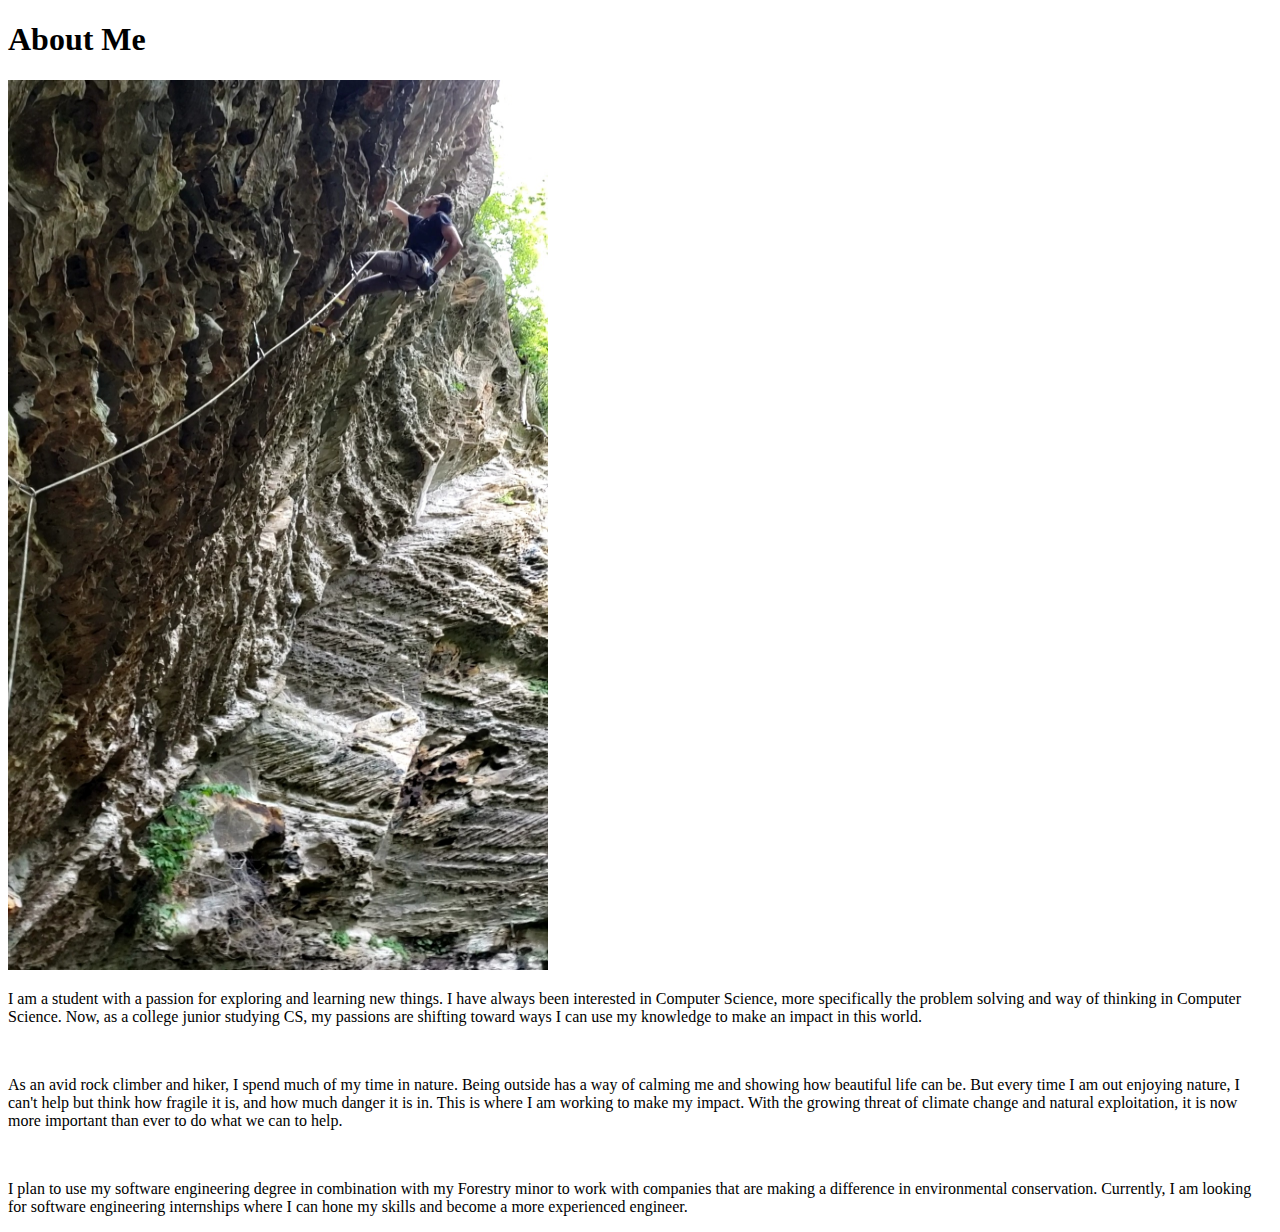
==== about.html @ f2ca68bc "rest of site" ====
<!doctype html>
<html>
<head>
    <meta charset="UTF-8">
    <title>
        About Me
    </title>
</head>
<body>
<h1>
    About Me
</h1>

<img src="images/climb.jpg" class="climb" height="890" width="540">
<div class="about">
    <p>
        I am a student with a passion for exploring and learning new things. I have always been interested in Computer Science,
        more specifically the problem solving and way of thinking in Computer Science. Now, as a college junior studying CS,
        my passions are shifting toward ways I can use my knowledge to make an impact in this world.
    </p>
    <br/>

    <p>As an avid rock climber and hiker, I spend much of my time in nature. Being outside has a way of calming me and
        showing how beautiful life can be. But every time I am out enjoying nature, I can't help but think how fragile it is,
        and how much danger it is in. This is where I am working to make my impact. With the growing threat of climate change
        and natural exploitation, it is now more important than ever to do what we can to help.
    </p>
    <br/>

    <p> I plan to use my software engineering degree in combination with my Forestry minor to work with companies that
        are making a difference in environmental conservation. Currently, I am looking for software engineering internships
        where I can hone my skills and become a more experienced engineer.
    </p>
</div>
<!--
<img src="images/mountian.jpg" width="2016" height=960>
-->

</body>
</html>
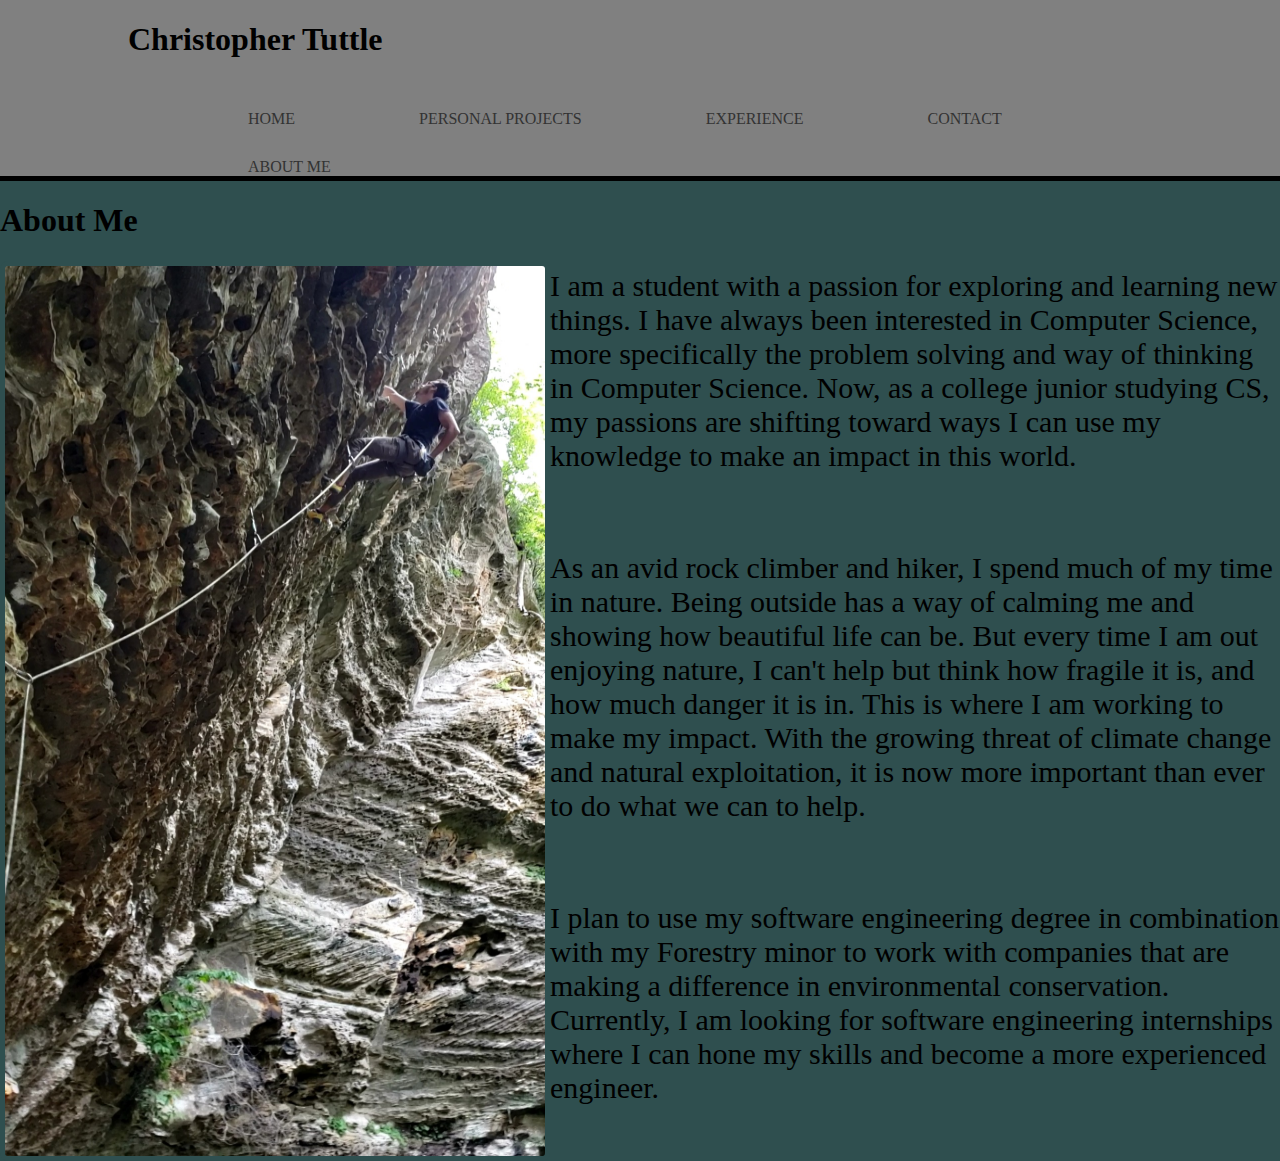
==== commit fc0cef7c: "link CSS and headers" ====
--- a/about.html
+++ b/about.html
@@ -5,8 +5,27 @@
     <title>
         About Me
     </title>
+    <link rel="stylesheet" href="styles.css">
 </head>
 <body>
+<header>
+    <div class="contain">
+        <h1 class="name">Christopher Tuttle</h1>
+
+        <nav>
+            <ul>
+                <li><a href="index.html">Home</a></li>
+                <li><a href="personalProj.html">Personal Projects</a></li>
+                <li><a href="experience.html">Experience</a></li>
+                <li><a href="contact.html">Contact</a></li>
+                <li><a href="about.html">About Me</a></li>
+                <!--<li><a href="tips.html">Suggestions</a></li>-->
+            </ul>
+        </nav>
+
+    </div>
+
+</header>
 <h1>
     About Me
 </h1>
--- a/styles.css
+++ b/styles.css
@@ -0,0 +1,148 @@
+/**{
+  margin: 0;
+  padding: 0;
+  box-sizing: border-box;
+}*/
+body,html {
+    height: 100%;
+    margin:0;
+    padding: 0;
+    color: #000000;
+    background-color: #2F4F4F;
+
+
+
+
+}
+
+.myPic{
+    background-image: url("images/sitting.jpg");
+    height:1940px;
+    background-position: center;
+    background-repeat: no-repeat;
+    background-size: cover;
+
+
+
+
+
+}
+section h1{
+    font-size: 4rem;
+    letter-spacing: 2px;
+    color: #ffffff;
+    border: 3px solid #ffffff;
+    position: absolute;
+    top: 50%;
+    left: 50%;
+    transform: translate(-50%, -50%);
+    padding: 5rem 10rem;
+
+}
+
+
+
+/*a {
+  color: rgba(#000, 0.7);
+
+  &:focus,
+  &:hover {
+    color: rgba(#000, 0.6);
+  }
+}*/
+
+.contain{
+    width: 80%;
+
+    margin: 0 auto;
+
+}
+header {
+    background: #808080;
+    border-bottom: 5px solid black;
+
+
+
+}
+
+header::after{
+    content:'';
+    display: table;
+    clear: both;
+}
+
+.name{
+    float: left;
+}
+
+nav{
+    float: right;
+}
+
+nav ul{
+    margin: 0;
+    padding: 0;
+    list-style: none;
+
+}
+
+nav li{
+    display: inline-block;
+    margin-left: 120px;
+    padding-top: 30px;
+
+}
+
+nav a{
+    color: #333;
+    text-decoration: none;
+    text-transform: uppercase;
+
+}
+
+nav a:hover{
+
+    color: #ffffff;
+}
+
+.mail{
+    color: #000000;
+
+}
+
+p{
+    font-size: 30px;
+}
+
+textarea{
+    resize: none;
+    height: 100px;
+    width: 800px;
+    font-size:20px;
+
+
+
+}
+
+.text{
+    text-align: center;
+}
+
+button{
+    background-color: #808080;
+    font-size: 28px;
+    border-radius: 9px;
+}
+button:hover{
+    box-shadow: 0 12px 16px 0 rgba(0,0,0,0.24), 0 17px 50px 0 rgba(0,0,0,0.19);
+}
+
+.climb{
+    float:left;
+    border-radius: 8px;
+    border: 5px solid #2F4F4F;
+}
+
+.about{
+    margin-left: 5px;
+}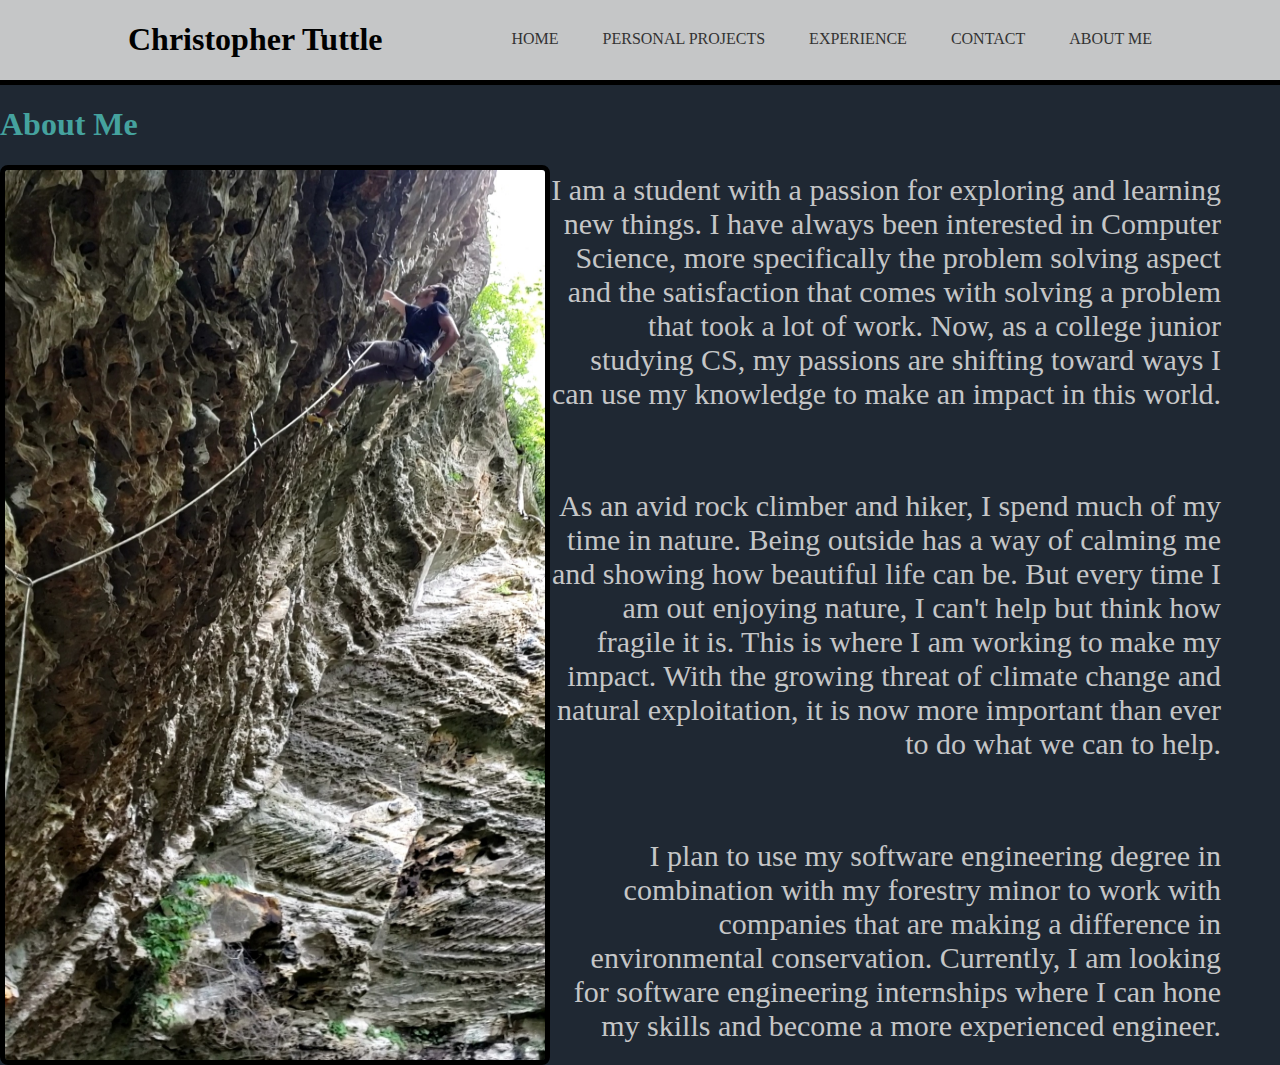
==== commit 26ce3031: "edited margins" ====
--- a/about.html
+++ b/about.html
@@ -34,19 +34,20 @@
 <div class="about">
     <p>
         I am a student with a passion for exploring and learning new things. I have always been interested in Computer Science,
-        more specifically the problem solving and way of thinking in Computer Science. Now, as a college junior studying CS,
+        more specifically the problem solving aspect and the satisfaction that comes with solving a problem
+        that took a lot of work. Now, as a college junior studying CS,
         my passions are shifting toward ways I can use my knowledge to make an impact in this world.
     </p>
     <br/>
 
     <p>As an avid rock climber and hiker, I spend much of my time in nature. Being outside has a way of calming me and
-        showing how beautiful life can be. But every time I am out enjoying nature, I can't help but think how fragile it is,
-        and how much danger it is in. This is where I am working to make my impact. With the growing threat of climate change
+        showing how beautiful life can be. But every time I am out enjoying nature, I can't help but think how fragile it is.
+        This is where I am working to make my impact. With the growing threat of climate change
         and natural exploitation, it is now more important than ever to do what we can to help.
     </p>
     <br/>
 
-    <p> I plan to use my software engineering degree in combination with my Forestry minor to work with companies that
+    <p> I plan to use my software engineering degree in combination with my forestry minor to work with companies that
         are making a difference in environmental conservation. Currently, I am looking for software engineering internships
         where I can hone my skills and become a more experienced engineer.
     </p>
--- a/styles.css
+++ b/styles.css
@@ -7,36 +7,53 @@
     height: 100%;
     margin:0;
     padding: 0;
-    color: #000000;
-    background-color: #2F4F4F;
+    color: #C5C6C7; /*was 00000*/
+    background-color: #1F2833; /* was 2F4F4F*/
 
 
 
 
 }
-
-.myPic{
+#wrap{
+    margin-left: auto;
+    margin-right: auto;
+    width: 100%;
+}
+/*.myPic{
     background-image: url("images/sitting.jpg");
-    height:1940px;
+    height:1300px; was 1940
     background-position: center;
     background-repeat: no-repeat;
     background-size: cover;
 
 
+    background-image: url("images/sitting.jpg");
+    background-size: cover;
+    background-position: center;
+    background-repeat: no-repeat;
 
 
 
+
+
+
+
+}*/
+.myPic{
+    width: 100%;
+
 }
+
 section h1{
     font-size: 4rem;
     letter-spacing: 2px;
     color: #ffffff;
     border: 3px solid #ffffff;
     position: absolute;
-    top: 50%;
-    left: 50%;
+    top: 33%; /*was 600*/
+    left: 33%;
     transform: translate(-50%, -50%);
-    padding: 5rem 10rem;
+    padding: 4rem 7rem; /*was 5 10*/
 
 }
 
@@ -58,7 +75,7 @@
 
 }
 header {
-    background: #808080;
+    background: #C5C6C7; /*was 808080*/
     border-bottom: 5px solid black;
 
 
@@ -73,6 +90,7 @@
 
 .name{
     float: left;
+    color: #000000;
 }
 
 nav{
@@ -88,7 +106,7 @@
 
 nav li{
     display: inline-block;
-    margin-left: 120px;
+    margin-left: 40px; /*was 120*/
     padding-top: 30px;
 
 }
@@ -106,7 +124,14 @@
 }
 
 .mail{
-    color: #000000;
+    /*color: #000000;*/
+    text-align: center;
+
+
+}
+.mail ul{
+    margin-left: 20px; /*maybe get rid of*/
+    padding-left: 20px;
 
 }
 
@@ -140,9 +165,33 @@
 .climb{
     float:left;
     border-radius: 8px;
-    border: 5px solid #2F4F4F;
+    border: 5px solid #000000;
 }
 
 .about{
     margin-left: 5px;
+    text-align: right;
+    width: 95%;
+}
+
+.proj{
+    margin-left: 20px;
+}
+
+/*.sidebar{
+    color: #ffffff;
+    width: 40%;
+    text-align: left;
+}*/
+
+.exp{
+    /*text-align: center;*/
+    margin-left: 20px;
+}
+
+.expParagraph{
+    float: right;
+}
+h1{
+   color: #45A29E;
 }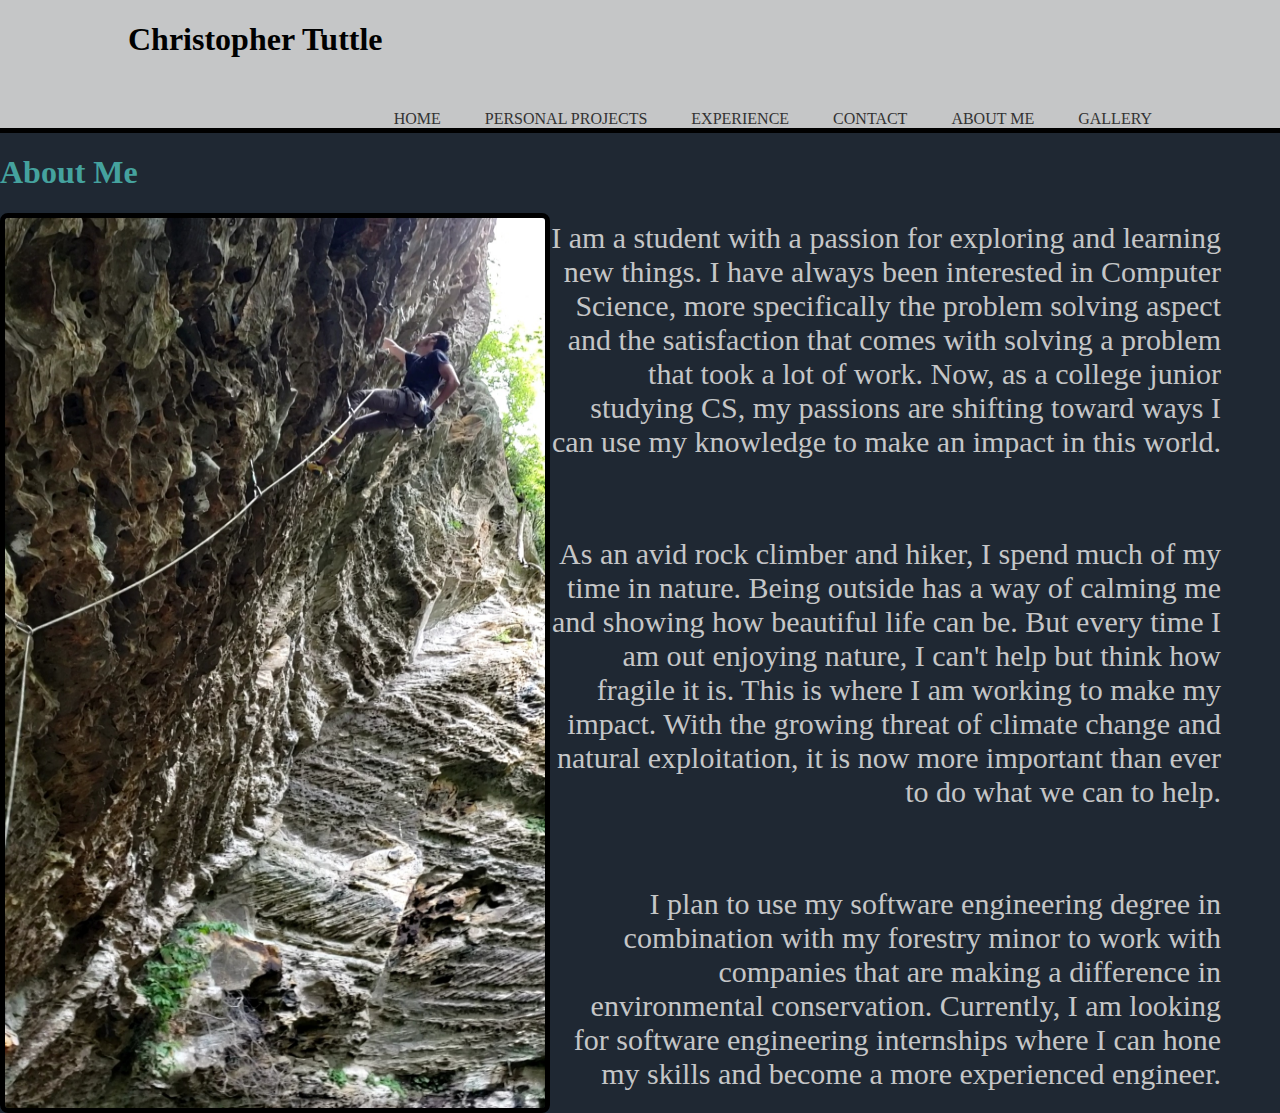
==== commit ea211b96: "first version of gallery" ====
--- a/about.html
+++ b/about.html
@@ -19,6 +19,7 @@
                 <li><a href="experience.html">Experience</a></li>
                 <li><a href="contact.html">Contact</a></li>
                 <li><a href="about.html">About Me</a></li>
+                <li><a href="gallery.html">Gallery</a></li>
                 <!--<li><a href="tips.html">Suggestions</a></li>-->
             </ul>
         </nav>
--- a/styles.css
+++ b/styles.css
@@ -178,6 +178,32 @@
     margin-left: 20px;
 }
 
+
+
+/* Gallery stuff*/
+.gallery{
+    margin: 5px;
+    border: 1px solid #CCC;
+    float: left;
+    width: 180px;
+}
+.gallery:hover{
+    transform: scale(1.8);
+    border: 1px solid #777777;
+
+
+}
+
+.gallery img{
+    width: 100%;
+    height: auto;
+}
+
+.galleryTitle{
+    text-align: center;
+}
+
+
 /*.sidebar{
     color: #ffffff;
     width: 40%;
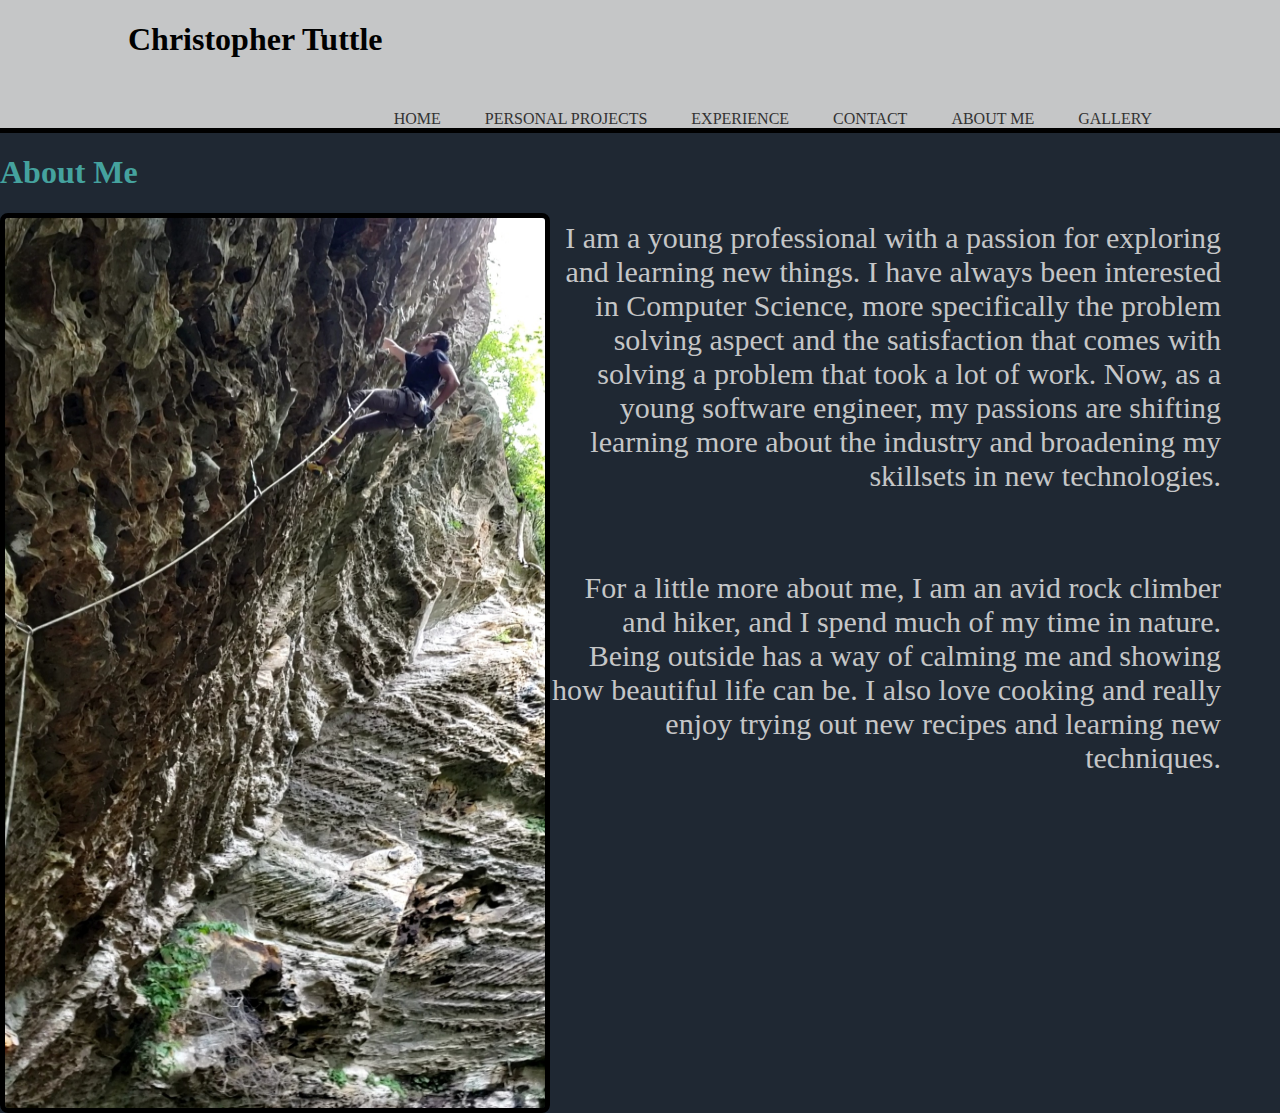
==== commit 8c14db63: "Update about.html" ====
--- a/about.html
+++ b/about.html
@@ -34,28 +34,22 @@
 <img src="images/climb.jpg" class="climb" height="890" width="540">
 <div class="about">
     <p>
-        I am a student with a passion for exploring and learning new things. I have always been interested in Computer Science,
+        I am a young professional with a passion for exploring and learning new things. I have always been interested in Computer Science,
         more specifically the problem solving aspect and the satisfaction that comes with solving a problem
-        that took a lot of work. Now, as a college junior studying CS,
-        my passions are shifting toward ways I can use my knowledge to make an impact in this world.
+        that took a lot of work. Now, as a young software engineer,
+        my passions are shifting learning more about the industry and broadening my skillsets in new technologies.
     </p>
     <br/>
 
-    <p>As an avid rock climber and hiker, I spend much of my time in nature. Being outside has a way of calming me and
-        showing how beautiful life can be. But every time I am out enjoying nature, I can't help but think how fragile it is.
-        This is where I am working to make my impact. With the growing threat of climate change
-        and natural exploitation, it is now more important than ever to do what we can to help.
+    <p>For a little more about me, I am an avid rock climber and hiker, and I spend much of my time in nature. Being outside has a way of calming me and
+        showing how beautiful life can be. I also love cooking and really enjoy trying out new recipes and learning new techniques.
     </p>
     <br/>
 
-    <p> I plan to use my software engineering degree in combination with my forestry minor to work with companies that
-        are making a difference in environmental conservation. Currently, I am looking for software engineering internships
-        where I can hone my skills and become a more experienced engineer.
-    </p>
 </div>
 <!--
 <img src="images/mountian.jpg" width="2016" height=960>
 -->
 
 </body>
-</html>+</html>
--- a/styles.css
+++ b/styles.css
@@ -50,7 +50,7 @@
     color: #ffffff;
     border: 3px solid #ffffff;
     position: absolute;
-    top: 33%; /*was 600*/
+    top: 50%; /*was 600    33%*/
     left: 33%;
     transform: translate(-50%, -50%);
     padding: 4rem 7rem; /*was 5 10*/
@@ -181,6 +181,7 @@
 
 
 /* Gallery stuff*/
+/*
 .gallery{
     margin: 5px;
     border: 1px solid #CCC;
@@ -198,10 +199,55 @@
     width: 100%;
     height: auto;
 }
+    */
+/*
+.gallery{
+    display: flex;
+    padding: 2px;
+
+}
+
+.column{
+    display: flex;
+    flex-direction: column;
+    width: 25%;
+    
+}
+
+.thumb{
+    position: relative;
+}
+
+.image{
+    display: block;
+    width: 100%;
+
+}
+
+
 
 .galleryTitle{
     text-align: center;
-}
+} 
+    */
+
+
+
+
+
+
+
+
+
+
+
+
+
+
+
+
+
+
 
 
 /*.sidebar{
